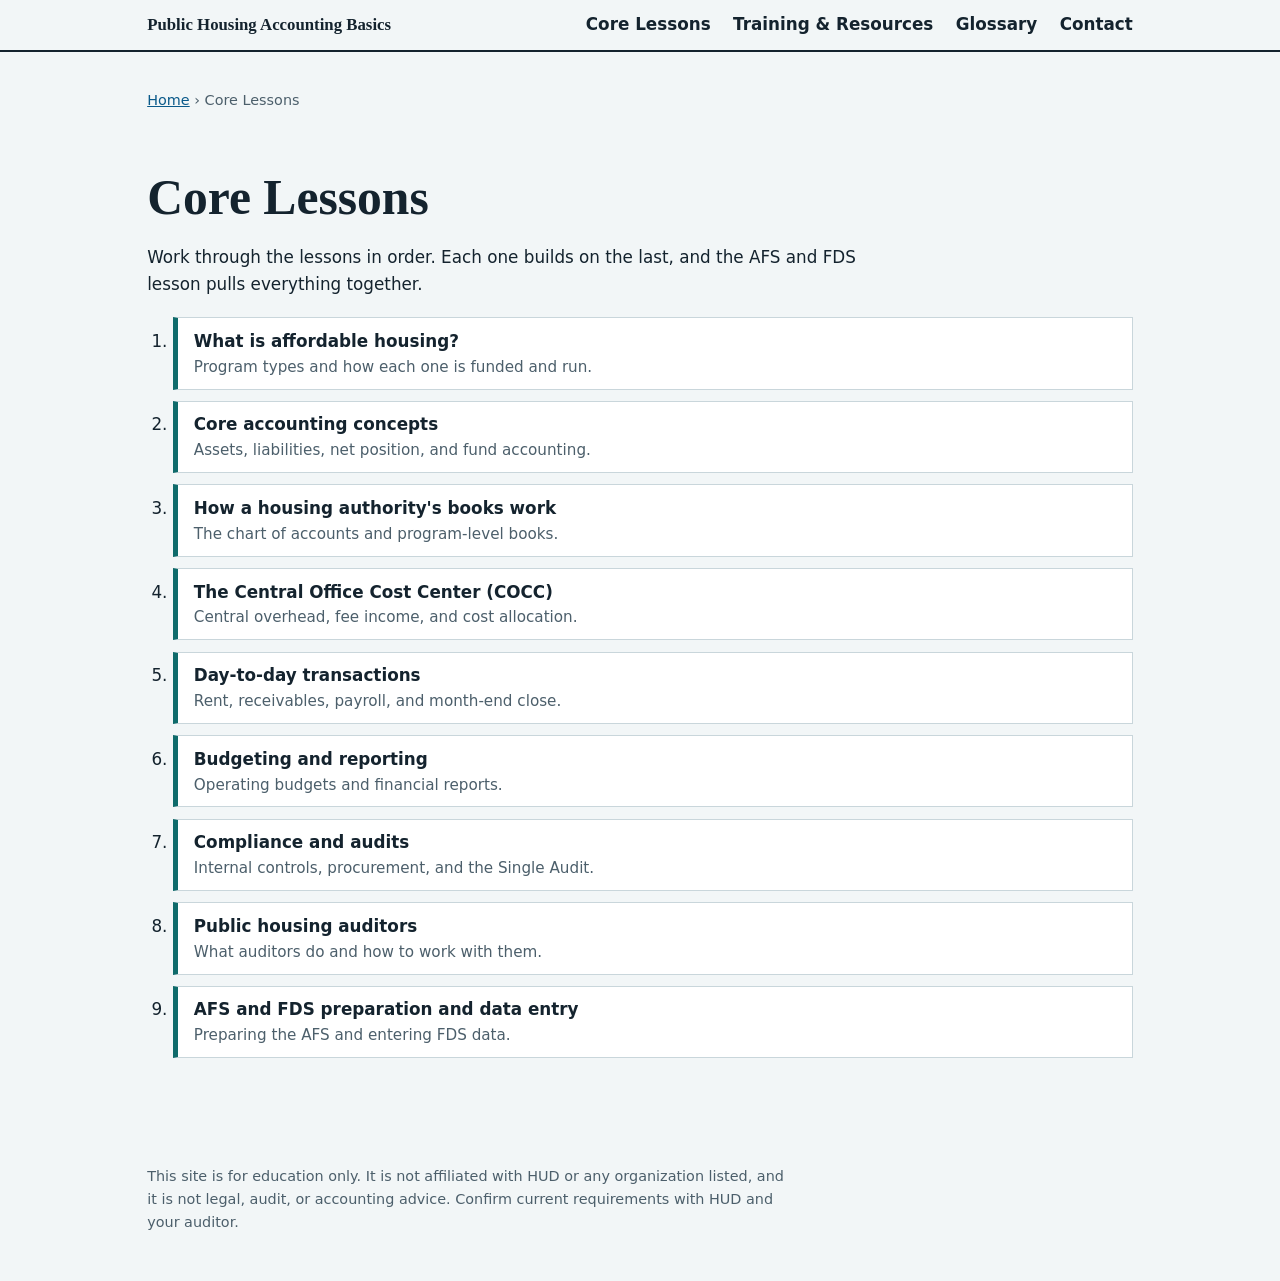
==== lessons/index.html @ 3fb05d21 "v2" ====
<!DOCTYPE html>
<html lang="en">
<head>
<meta charset="utf-8">
<meta name="viewport" content="width=device-width, initial-scale=1">
<title>Core Lessons | Public Housing Accounting Basics</title>
<link rel="stylesheet" href="../styles.css">
</head>
<body>
<header class="nav"><div class="in">
<strong><a href="../index.html">Public Housing Accounting Basics</a></strong>
<a href="index.html">Core Lessons</a>
<a href="../index.html#resources">Training &amp; Resources</a>
<a href="../index.html#glossary">Glossary</a>
<a href="../index.html#contact">Contact</a>
</div></header>
<main>
<p class="crumbs"><a href="../index.html">Home</a> &rsaquo; Core Lessons</p>
<section style="border-bottom:0">
<h1>Core Lessons</h1>
<p>Work through the lessons in order. Each one builds on the last, and the AFS and FDS lesson pulls everything together.</p>
<ol class="lessons-list">
<li><a href="01-what-is-affordable-housing.html"><strong>What is affordable housing?</strong><span>Program types and how each one is funded and run.</span></a></li>
<li><a href="02-core-accounting-concepts.html"><strong>Core accounting concepts</strong><span>Assets, liabilities, net position, and fund accounting.</span></a></li>
<li><a href="03-how-a-housing-authority-s-books-work.html"><strong>How a housing authority's books work</strong><span>The chart of accounts and program-level books.</span></a></li>
<li><a href="04-the-central-office-cost-center-cocc.html"><strong>The Central Office Cost Center (COCC)</strong><span>Central overhead, fee income, and cost allocation.</span></a></li>
<li><a href="05-day-to-day-transactions.html"><strong>Day-to-day transactions</strong><span>Rent, receivables, payroll, and month-end close.</span></a></li>
<li><a href="06-budgeting-and-reporting.html"><strong>Budgeting and reporting</strong><span>Operating budgets and financial reports.</span></a></li>
<li><a href="07-compliance-and-audits.html"><strong>Compliance and audits</strong><span>Internal controls, procurement, and the Single Audit.</span></a></li>
<li><a href="08-public-housing-auditors.html"><strong>Public housing auditors</strong><span>What auditors do and how to work with them.</span></a></li>
<li><a href="09-afs-and-fds-preparation-and-data-entry.html"><strong>AFS and FDS preparation and data entry</strong><span>Preparing the AFS and entering FDS data.</span></a></li>
</ol>
</section>
</main>
<footer><div class="in">
<p>This site is for education only. It is not affiliated with HUD or any organization listed, and it is not legal, audit, or accounting advice. Confirm current requirements with HUD and your auditor.</p>
</div></footer>
</body>
</html>
---- styles.css ----
:root{--bg:#f2f6f7;--ink:#14232e;--muted:#4c5f6b;--line:#c9d6db;--card:#fff;--accent:#0f6b6b;--hl:#f2d45c;--link:#0b5a8a}
@media (prefers-color-scheme:dark){:root{--bg:#0f1a20;--ink:#e6eef1;--muted:#9fb3bd;--line:#2a3d47;--card:#16252d;--accent:#5cc4c0;--hl:#c9a92e;--link:#7cc3f0}}
*{box-sizing:border-box}
html{scroll-behavior:smooth;scroll-padding-top:4.5rem}
@media (prefers-reduced-motion:reduce){html{scroll-behavior:auto}}
body{margin:0;background:var(--bg);color:var(--ink);font:1.05rem/1.6 system-ui,-apple-system,"Segoe UI",Roboto,sans-serif}
h1,h2,h3{font-family:Georgia,"Times New Roman",serif;line-height:1.2;margin:0 0 .6rem}
h1{font-size:clamp(2rem,5vw,3.1rem)}
h2{font-size:1.75rem;margin-top:0}
h3{font-size:1.15rem}
a{color:var(--link)}
a:focus-visible,summary:focus-visible{outline:3px solid var(--hl);outline-offset:2px}
p{max-width:70ch}
header.nav{position:sticky;top:0;z-index:5;background:var(--bg);border-bottom:2px solid var(--ink)}
.nav .in{max-width:64rem;margin:auto;padding:.7rem 1.2rem;display:flex;flex-wrap:wrap;gap:.4rem 1.4rem;align-items:baseline}
.nav strong{font-family:Georgia,serif;margin-right:auto}
.nav a{color:var(--ink);text-decoration:none;font-weight:600}
.nav a:hover{text-decoration:underline}
main,footer .in{max-width:64rem;margin:auto;padding:0 1.2rem}
section{padding:2.6rem 0;border-bottom:1px solid var(--line)}
.hero{display:grid;gap:2rem;grid-template-columns:1.1fr .9fr;align-items:center;padding:3rem 0}
@media (max-width:760px){.hero{grid-template-columns:1fr}}
.btn{display:inline-block;background:var(--accent);color:#fff;padding:.65rem 1.1rem;border-radius:4px;text-decoration:none;font-weight:600}
@media (prefers-color-scheme:dark){.btn{color:#08201f}}
.ledger{background:var(--card);border:2px solid var(--ink);padding:1rem 1.2rem;font-family:Georgia,serif}
.ledger h2{font-size:1rem;margin:0 0 .5rem;font-family:system-ui,sans-serif}
.ledger table{width:100%;border-collapse:collapse}
.ledger th{border-bottom:2px solid var(--ink);padding:.3rem}
.ledger td{padding:.35rem .3rem;border-bottom:1px dashed var(--line)}
.ledger td+td,.ledger th+th{border-left:2px solid var(--ink)}
.ledger small{color:var(--muted);display:block;margin-top:.5rem;font-family:system-ui,sans-serif}
details{background:var(--card);border:1px solid var(--line);border-left:5px solid var(--accent);margin:.7rem 0;padding:.2rem 1rem}
summary{cursor:pointer;font-weight:700;padding:.7rem 0;font-family:Georgia,serif;font-size:1.1rem}
details[open]>summary{border-bottom:1px solid var(--line);margin-bottom:.6rem}
details ul,details ol{padding-left:1.3rem;margin:.4rem 0 .8rem}
.tw{overflow-x:auto}
table.t{border-collapse:collapse;width:100%;min-width:34rem;font-size:.95rem}
table.t th,table.t td{border:1px solid var(--line);padding:.45rem .6rem;text-align:left;vertical-align:top}
table.t th{background:var(--card)}
.note{background:var(--card);border:1px dashed var(--muted);padding:.7rem 1rem;font-size:.95rem;max-width:70ch}
.cols{display:grid;gap:1.5rem;grid-template-columns:repeat(auto-fit,minmax(16rem,1fr))}
dl dt{font-weight:700;margin-top:.7rem}
dl dd{margin:0 0 0 0;max-width:70ch}
footer{padding:2rem 0;color:var(--muted);font-size:.9rem}
address{font-style:normal}
.crumbs{font-size:.9rem;color:var(--muted);padding:1.4rem 0 0}
.pager{display:flex;justify-content:space-between;gap:1rem;flex-wrap:wrap;padding:2rem 0}
.lessons-list{list-style:decimal;padding-left:1.6rem;margin:1.2rem 0;display:grid;gap:.7rem}
.lessons-list a{display:block;background:var(--card);border:1px solid var(--line);border-left:5px solid var(--accent);padding:.6rem 1rem;text-decoration:none;color:var(--ink)}
.lessons-list a:hover{border-left-color:var(--hl)}
.lessons-list span{display:block;color:var(--muted);font-size:.95rem}
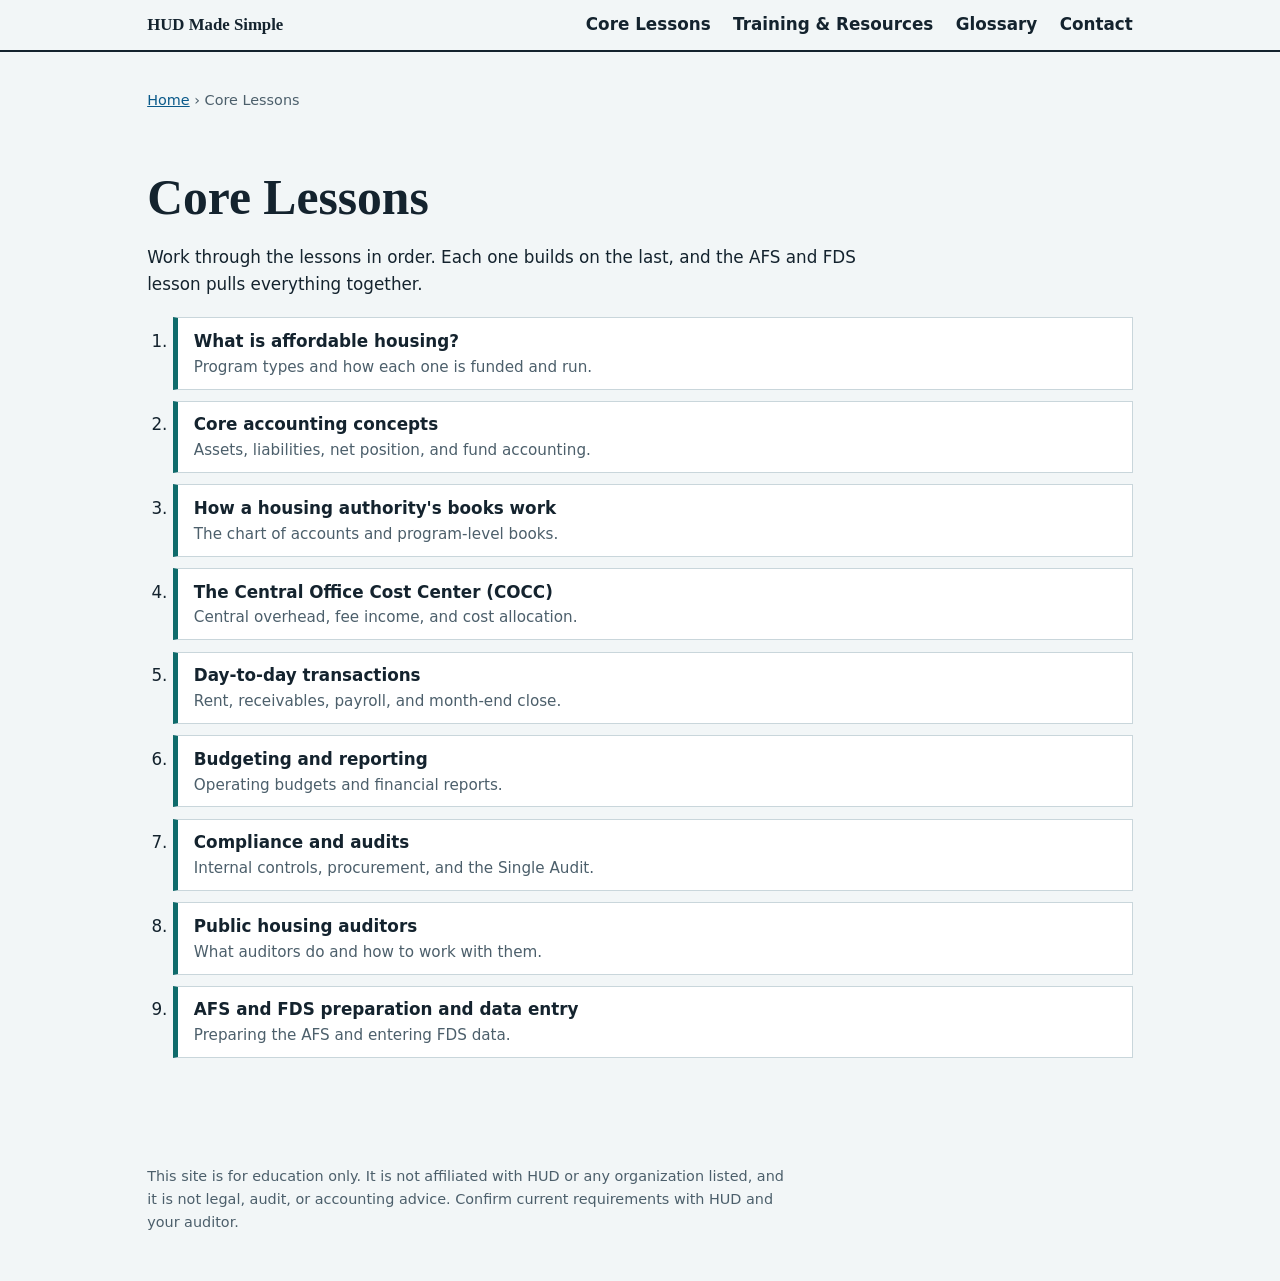
==== commit da19c220: "v5" ====
--- a/lessons/index.html
+++ b/lessons/index.html
@@ -3,16 +3,16 @@
 <head>
 <meta charset="utf-8">
 <meta name="viewport" content="width=device-width, initial-scale=1">
-<title>Core Lessons | Public Housing Accounting Basics</title>
+<title>Core Lessons | HUD Made Simple</title>
 <link rel="stylesheet" href="../styles.css">
 </head>
 <body>
 <header class="nav"><div class="in">
-<strong><a href="../index.html">Public Housing Accounting Basics</a></strong>
+<strong><a href="../index.html">HUD Made Simple</a></strong>
 <a href="index.html">Core Lessons</a>
-<a href="../index.html#resources">Training &amp; Resources</a>
-<a href="../index.html#glossary">Glossary</a>
-<a href="../index.html#contact">Contact</a>
+<a href="../resources.html">Training &amp; Resources</a>
+<a href="../glossary.html">Glossary</a>
+<a href="../contact.html">Contact</a>
 </div></header>
 <main>
 <p class="crumbs"><a href="../index.html">Home</a> &rsaquo; Core Lessons</p>
